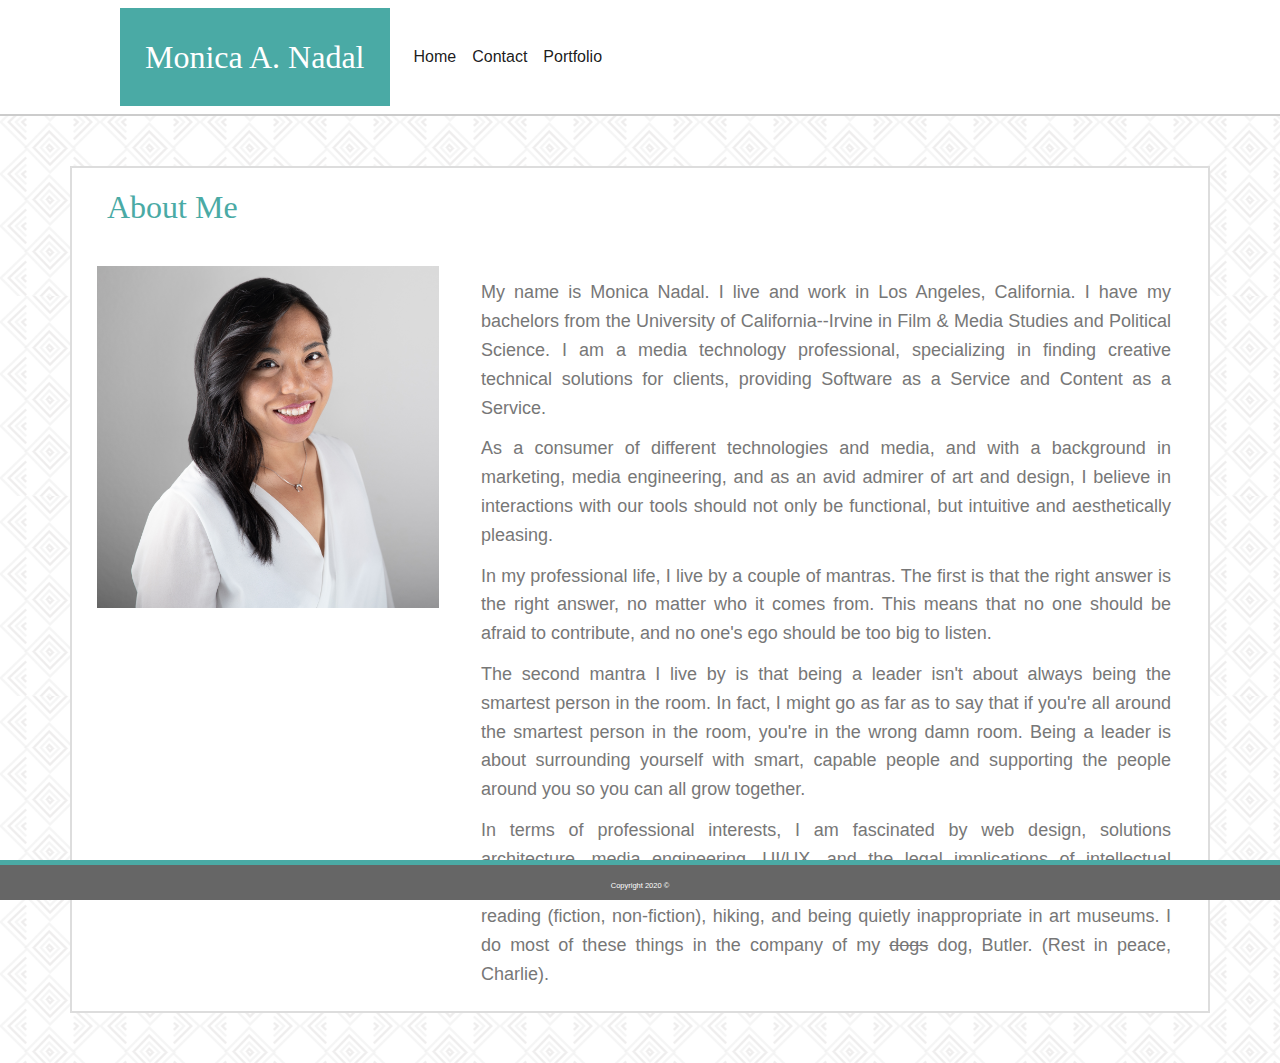
==== index.html @ cf6673a4 "20200410 fixed stuff, cleaned stuff, added stuff" ====
<!DOCTYPE html>
<html lang="en">

<head>
    <meta charset="UTF-8">
    <meta name="viewport" content="width=device-width, initial-scale=1.0">
    <meta http-equiv="X-UA-Compatible" content="ie=edge">
    <title>MAN - ABOUT ME</title>
    <link rel="stylesheet" href="https://stackpath.bootstrapcdn.com/bootstrap/4.4.1/css/bootstrap.min.css"
        integrity="sha384-Vkoo8x4CGsO3+Hhxv8T/Q5PaXtkKtu6ug5TOeNV6gBiFeWPGFN9MuhOf23Q9Ifjh" crossorigin="anonymous">
    <link rel="stylesheet" href="assets/css/style.css" type="text/css">
</head>

<body>
    <nav class="navbar navbar-expand-lg navbar-light">
        <div class="col-lg-1 col-md-1 col-sm-1"></div>
        <a id="headerName" class="navbar-brand mh-100" href="index.html">Monica A. Nadal</a>
        <button class="navbar-toggler" type="button" data-toggle="collapse" data-target="#navbarTogglerDemo02"
            aria-controls="navbarTogglerDemo02" aria-expanded="false" aria-label="Toggle navigation">
            <span class="navbar-toggler-icon"></span>
        </button>

        <div class="collapse navbar-collapse" id="navbarTogglerDemo02">
            <ul class="navbar-nav mr-auto mt-2 mt-lg-0">
                <li class="nav-item active">
                    <a class="nav-link" href="index.html">Home</a>
                </li>
                <li class="nav-item active">
                    <a class="nav-link" href="contact.html">Contact</a>
                </li>
                <li class="nav-item active">
                    <a class="nav-link" href="portfolio.html">Portfolio</a>
                </li>
            </ul>
        </div>
    </nav>
    <div class="container">
        <div class="row">
            <section class="main-content col-sm-12 col-md-12 col-lg-12">
                <div class="container">
                    <div class="row">
                        <div class="col-md-12">
                            <h2>About Me</h2>
                        </div>
                    </div>
                    <div class="row">
                        <div class="col-md-4 col-sm-12">
                            <img class="img-fluid" id="bio-pic" src="assets/images/M-Nadal-1x1-3.jpg"
                                alt="MAN-portrait">
                        </div>
                        <div class="col-md-8 col-sm-12 about-me-text">
                            <p class="text-justify">My name is Monica Nadal. I live and work in Los Angeles,
                                California. I
                                have
                                my bachelors from the
                                University
                                of California--Irvine in Film & Media Studies and Political Science. I am a media
                                technology
                                professional,
                                specializing in finding creative technical solutions for clients, providing Software as a Service and Content as a Service.
                            </p>
                            <p class="text-justify">As a consumer of different technologies and media, and with a
                                background
                                in
                                marketing, media
                                engineering,
                                and
                                as an avid admirer of art and design, I believe in interactions with our tools
                                should not
                                only
                                be
                                functional, but intuitive and aesthetically pleasing.</p>
                            <p class="text-justify">In my professional life, I live by a couple of mantras. The
                                first is
                                that
                                the right answer is the
                                right
                                answer, no matter who it comes from. This means that no one should be afraid to
                                contribute,
                                and
                                no one's
                                ego
                                should be too big to listen. </p>
                            <p class="text-justify">The second mantra I live by is that being a leader isn't about
                                always being
                                the
                                smartest person in the room. In fact, I might go as far as to say that if you're all
                                around
                                the
                                smartest
                                person in the room, you're in the wrong damn room. Being a leader is about
                                surrounding
                                yourself
                                with
                                smart,
                                capable people and supporting the people
                                around
                                you
                                so you
                                can
                                all grow together.</p>
                            <p class="text-justify">In terms of professional interests, I am fascinated by web
                                design,
                                solutions
                                architecture, media
                                engineering,
                                UI/UX, and the legal implications of intellectual property and privacy. My personal
                                interests
                                and
                                hobbies
                                include writing, photography, reading (fiction, non-fiction), hiking, and
                                being
                                quietly
                                inappropriate in art museums. I do most of these things in the company of my
                                <strike>dogs</strike> dog, Butler. (Rest in peace, Charlie).</p>
                        </div>
                    </div>
                </div>
            </section>
        </div>
    </div>



    <footer>
        <sub>Copyright 2020 &COPY;</sub>
    </footer>
    <script src="https://code.jquery.com/jquery-3.4.1.slim.min.js"
        integrity="sha384-J6qa4849blE2+poT4WnyKhv5vZF5SrPo0iEjwBvKU7imGFAV0wwj1yYfoRSJoZ+n"
        crossorigin="anonymous"></script>
    <script src="https://cdn.jsdelivr.net/npm/popper.js@1.16.0/dist/umd/popper.min.js"
        integrity="sha384-Q6E9RHvbIyZFJoft+2mJbHaEWldlvI9IOYy5n3zV9zzTtmI3UksdQRVvoxMfooAo"
        crossorigin="anonymous"></script>
    <script src="https://stackpath.bootstrapcdn.com/bootstrap/4.4.1/js/bootstrap.min.js"
        integrity="sha384-wfSDF2E50Y2D1uUdj0O3uMBJnjuUD4Ih7YwaYd1iqfktj0Uod8GCExl3Og8ifwB6"
        crossorigin="anonymous"></script>
</body>

</html>
---- assets/css/style.css ----
.navbar {
    background-color: white;
    border-color: #cccccc;
    border-style: solid;
    border-width: 0px 0px 2px 0px;
    width: 100%;
}

.navbar-toggler-icon {
    color: #666666;
}

.navbar-brand {
    background-color: #4aaaa5;
}

#headerName {
    color: white;
    padding: 25px;
    text-align: center;
    font-family: 'Georgia', 'Times New Roman', Times, serif;
    font-size: 2em;
}

body {
    font-family: 'Arial', 'Helvetica Neue', Helvetica, sans-serif;
    background-image: url("../images/greek-vase.png");
    background-repeat: repeat;
}


h1, h2, h3, h4, h5, h6 {
    font-family: 'Georgia', 'Times New Roman', Times, serif;
    color: #4aaaa5;
}

img {
    max-width: 100%;
    max-height: 90%;
}


p {
    color: #777777;
}

a {
    padding: 10px;
    color: white;
}


.main-content {
    background-color: #ffffff;
    border-color: #dddddd;
    border-style: solid;
    border-width: 2px;
    width: 80%;
    clear: both;
    padding: 10px;
    line-height: 1.6;
    margin: 50px auto 50px auto;
}

.main-content h2 {
    margin: 10px 10px 40px 10px;
}

.main-content p {
    margin: 12px;
}

.about-me-text {
    font-size: 18px;
}

.menu-block h3 {
    background-color: #4aaaa5;
    color: white; 
    text-align: center;
    position: relative;
    top: -50px;
}

.contact-form {
    padding: 10px;
    color: #777777;
}


input[type=text] {
    border: 1px solid #777777;
    border-radius: 4px;
    width: 100%;
    padding: 12px;
    margin-left: auto;
    margin-right: auto;
    box-sizing: border-box;
    color: #777777;
}

input[type=email] {
    border: 1px solid #777777;
    border-radius: 4px;
    width: 100%;
    padding: 12px;
    margin-left: auto;
    margin-right: auto;
    box-sizing: border-box;
}

.submit input[type=submit]{
    background-color: #4aaaa5;
    color: white;
    width: 100px;
    height: 30px;
    margin: 8px 0px; 
}

#message-text {
    padding: 100px;
}

footer {
    width: 100%;
    color: white; 
    background-color: #666666;
    padding: 10px;
    border-color: #4aaaa5;
    border-width: 5px 0px 0px 0px;
    border-style: solid;
    text-align: center;
    font-size: x-small;
    bottom: 0px;
    left: 0px;
    right: 0px;
    position: fixed;
    /* height: 3vh */
}
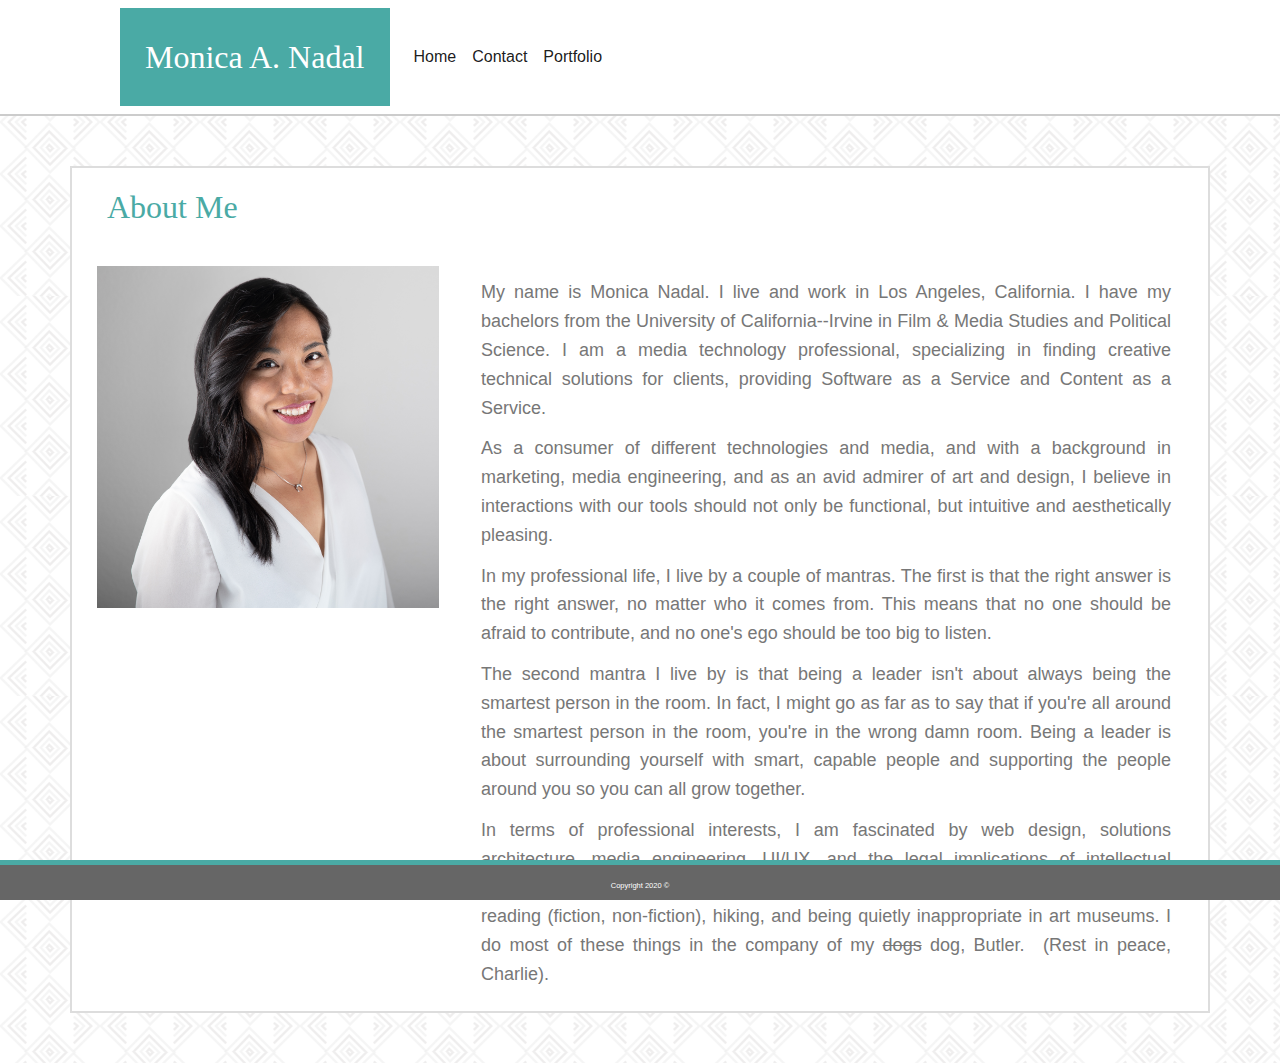
==== commit bfa0d6a5: "20200410 added an easter egg" ====
--- a/index.html
+++ b/index.html
@@ -112,7 +112,7 @@
                                 being
                                 quietly
                                 inappropriate in art museums. I do most of these things in the company of my
-                                <strike>dogs</strike> dog, Butler. (Rest in peace, Charlie).</p>
+                                <strike>dogs</strike> dog, Butler. <a id="hidden-link" href="easter-egg.html" target="_blank">(Rest in peace, Charlie).</a></p>
                         </div>
                     </div>
                 </div>
--- a/assets/css/style.css
+++ b/assets/css/style.css
@@ -47,6 +47,10 @@
 a {
     padding: 10px;
     color: white;
+}
+
+#hidden-link {
+    color: #777777;
 }
 
 
@@ -121,6 +125,17 @@
     padding: 100px;
 }
 
+.rotateimg90 {
+    -webkit-transform:rotate(090deg);
+  -moz-transform: rotate(090deg);
+  -ms-transform: rotate(090deg);
+  -o-transform: rotate(090deg);
+  transform: rotate(090deg);
+  width: 500px;
+  margin: auto;
+  padding: 50px;
+}
+
 footer {
     width: 100%;
     color: white; 
